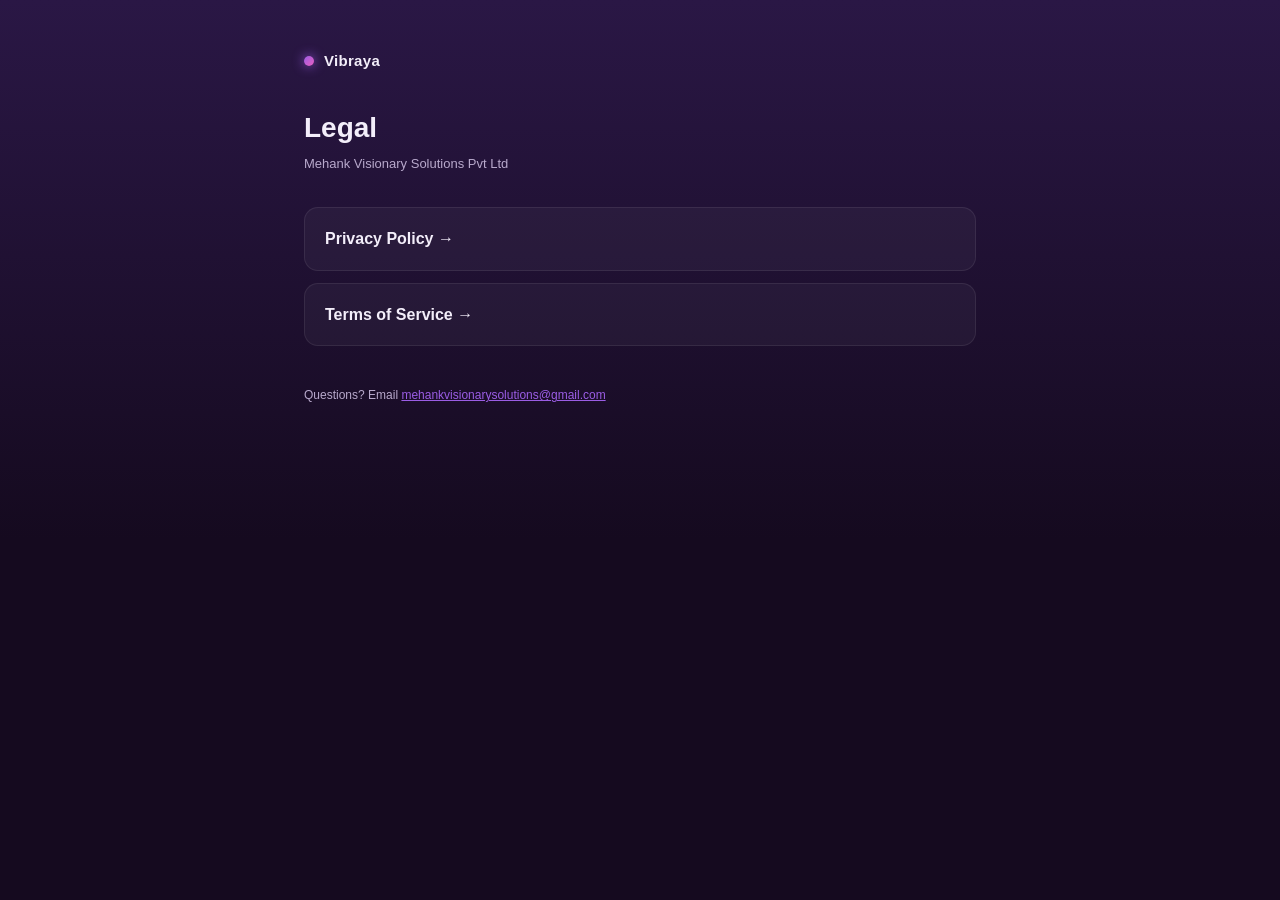
==== vibraya/index.html @ 7c3b9848 "Add legal pages for Vibraya (privacy policy and terms) Co-Authored-By: Claude Opus 5.5 <noreply@anth" ====
<!doctype html>
<html lang="en">
<head>
<meta charset="utf-8" />
<meta name="viewport" content="width=device-width, initial-scale=1" />
<title>Vibraya — Legal</title>
<link rel="stylesheet" href="style.css" />
</head>
<body>
<div class="wrap">
  <header class="page-header">
    <a class="brand" href="index.html"><span class="brand-dot"></span>Vibraya</a>
  </header>

  <h1>Legal</h1>
  <p class="updated">Mehank Visionary Solutions Pvt Ltd</p>

  <div class="index-links">
    <a href="privacy-policy.html">Privacy Policy →</a>
    <a href="terms-of-service.html">Terms of Service →</a>
  </div>

  <footer>Questions? Email <a href="mailto:mehankvisionarysolutions@gmail.com">mehankvisionarysolutions@gmail.com</a></footer>
</div>
</body>
</html>
---- vibraya/style.css ----
:root {
  --abyss: #150A1F;
  --abyss-raised: #1E1233;
  --violet: #9B5DE5;
  --orchid: #E85FC0;
  --text-primary: #F3EEFA;
  --text-secondary: #B8A9CC;
  --border: rgba(255, 255, 255, 0.08);
}

* {
  box-sizing: border-box;
}

body {
  margin: 0;
  background: linear-gradient(180deg, #2A1745 0%, var(--abyss) 60%);
  color: var(--text-primary);
  font-family: -apple-system, BlinkMacSystemFont, "Segoe UI", Roboto, Helvetica, Arial, sans-serif;
  line-height: 1.6;
  min-height: 100vh;
}

.wrap {
  max-width: 720px;
  margin: 0 auto;
  padding: 48px 24px 96px;
}

header.page-header {
  margin-bottom: 32px;
}

.brand {
  display: inline-flex;
  align-items: center;
  gap: 10px;
  text-decoration: none;
  color: var(--text-primary);
  font-weight: 700;
  font-size: 15px;
  letter-spacing: 0.02em;
}

.brand-dot {
  width: 10px;
  height: 10px;
  border-radius: 50%;
  background: linear-gradient(135deg, var(--violet), var(--orchid));
  box-shadow: 0 0 12px var(--violet);
}

h1 {
  font-size: 28px;
  margin: 20px 0 4px;
}

.updated {
  color: var(--text-secondary);
  font-size: 13px;
  margin-bottom: 32px;
}

.card {
  background: rgba(255, 255, 255, 0.04);
  border: 1px solid var(--border);
  border-radius: 18px;
  padding: 28px;
}

h2 {
  font-size: 15px;
  text-transform: uppercase;
  letter-spacing: 0.06em;
  color: var(--orchid);
  margin: 28px 0 8px;
}

h2:first-child {
  margin-top: 0;
}

p {
  color: var(--text-primary);
  margin: 0 0 4px;
  font-size: 15px;
}

a {
  color: var(--violet);
}

.nav-links {
  margin-top: 32px;
  display: flex;
  gap: 16px;
  font-size: 14px;
}

.nav-links a {
  text-decoration: none;
  font-weight: 600;
}

.index-links {
  display: flex;
  flex-direction: column;
  gap: 12px;
  margin-top: 24px;
}

.index-links a {
  display: block;
  padding: 18px 20px;
  border-radius: 14px;
  border: 1px solid var(--border);
  background: rgba(255, 255, 255, 0.04);
  text-decoration: none;
  color: var(--text-primary);
  font-weight: 600;
}

.index-links a:hover {
  border-color: var(--violet);
}

footer {
  margin-top: 40px;
  color: var(--text-secondary);
  font-size: 12px;
}
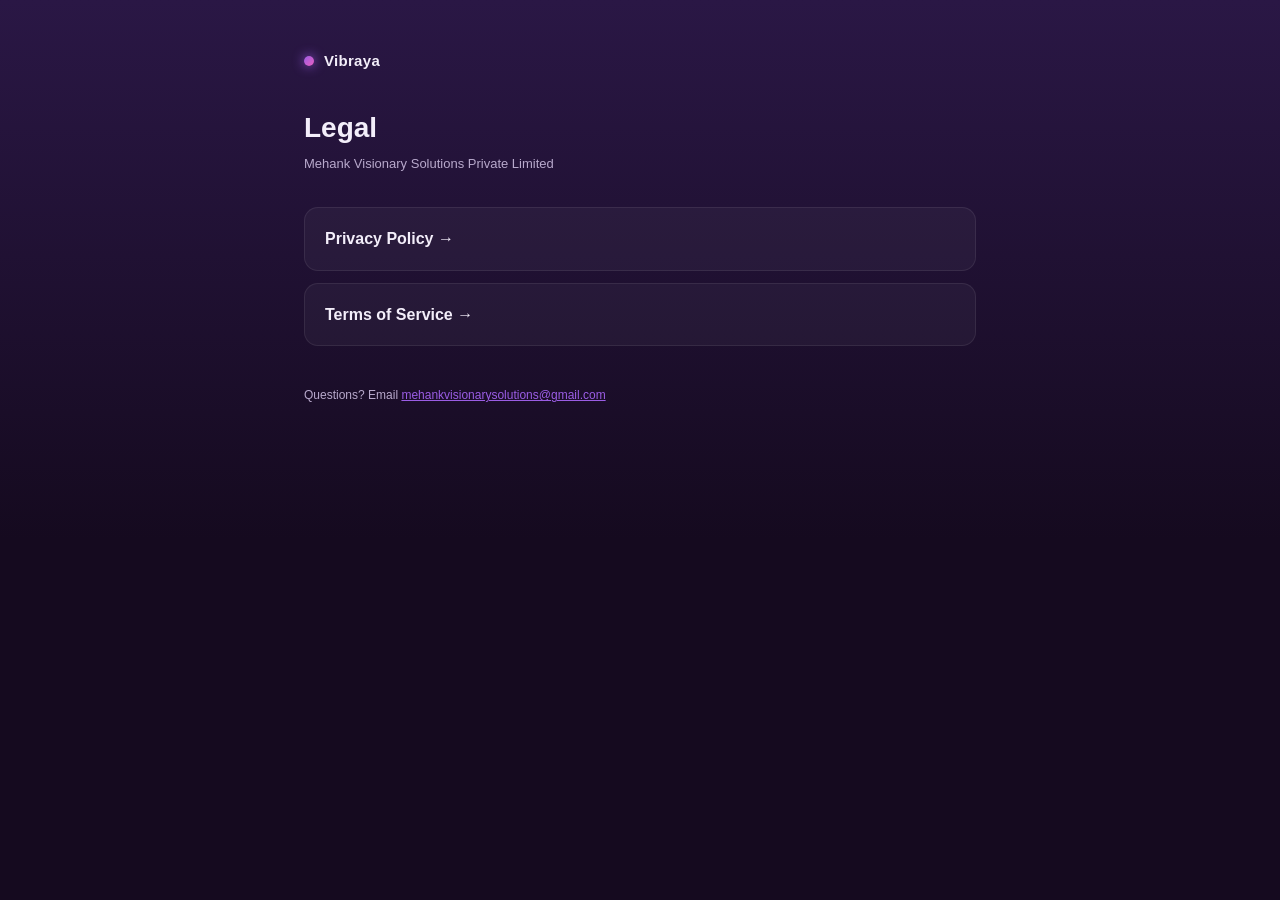
==== commit 96faa08c: "Use the registered company name; name Mehankab as the Play publisher Co-Authored-By: Claude Opus 5.5" ====
--- a/vibraya/index.html
+++ b/vibraya/index.html
@@ -13,7 +13,7 @@
   </header>
 
   <h1>Legal</h1>
-  <p class="updated">Mehank Visionary Solutions Pvt Ltd</p>
+  <p class="updated">Mehank Visionary Solutions Private Limited</p>
 
   <div class="index-links">
     <a href="privacy-policy.html">Privacy Policy →</a>
